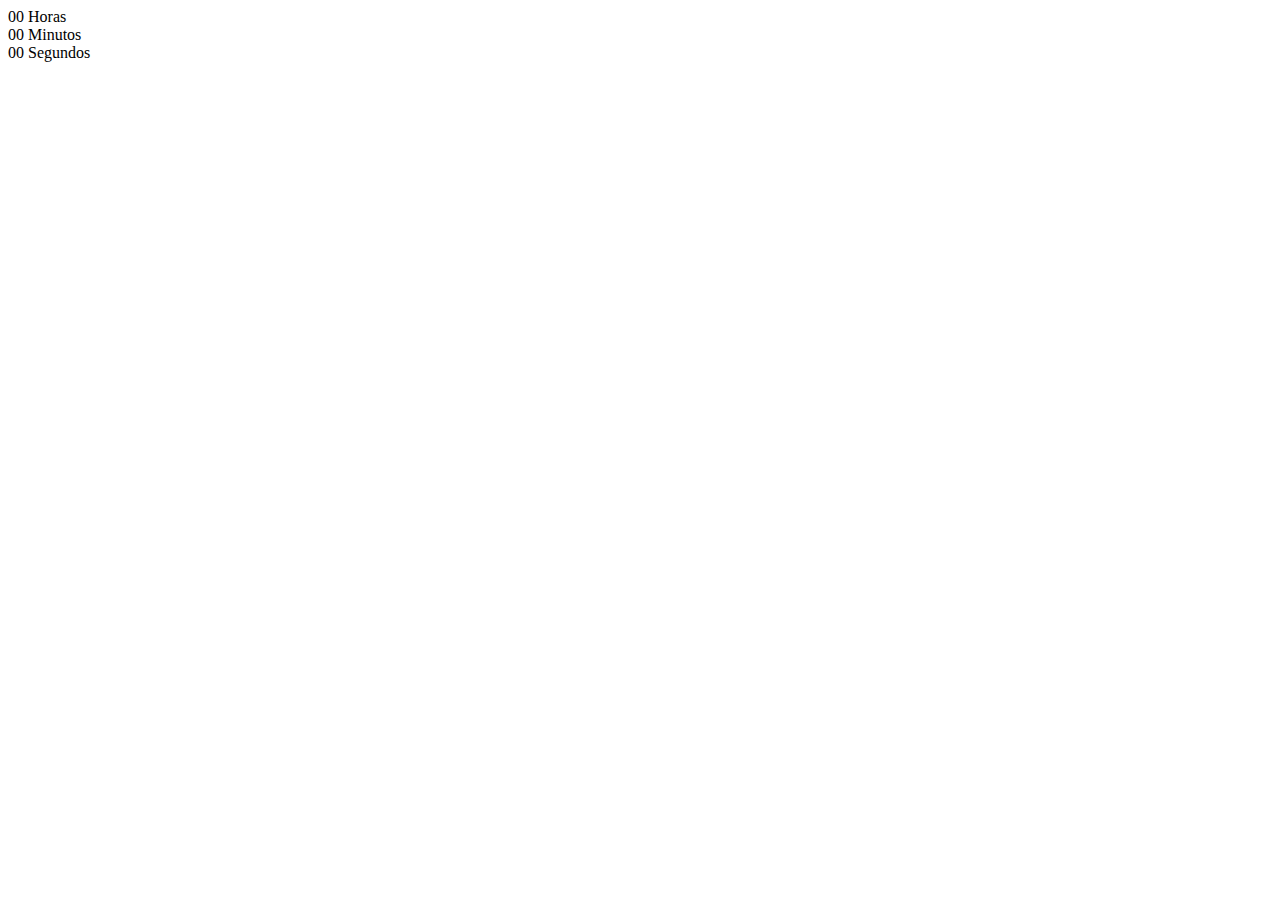
==== index.html @ 0d5d3151 "correção" ====
<!DOCTYPE html>
<html lang="pt-br">
<head>
    <meta charset="UTF-8">
    <meta name="viewport" content="width=device-width, initial-scale=1.0">
    <title>Relogio Digital</title>
    <link rel="stylesheet" href="css/style.css">
</head>
<body>
    <div class="relogio">
        <div>
            <span id="horas">00</span>
            <span class="tempo">Horas</span>
        </div>

        <div>
            <span id="minutos">00</span>
            <span class="tempo">Minutos</span>
        </div>

        <div>
            <span id="segundos">00</span>
            <span class="tempo">Segundos</span>
        </div>
    </div>

    <script src="js/code.js"></script>
</body>
</html>
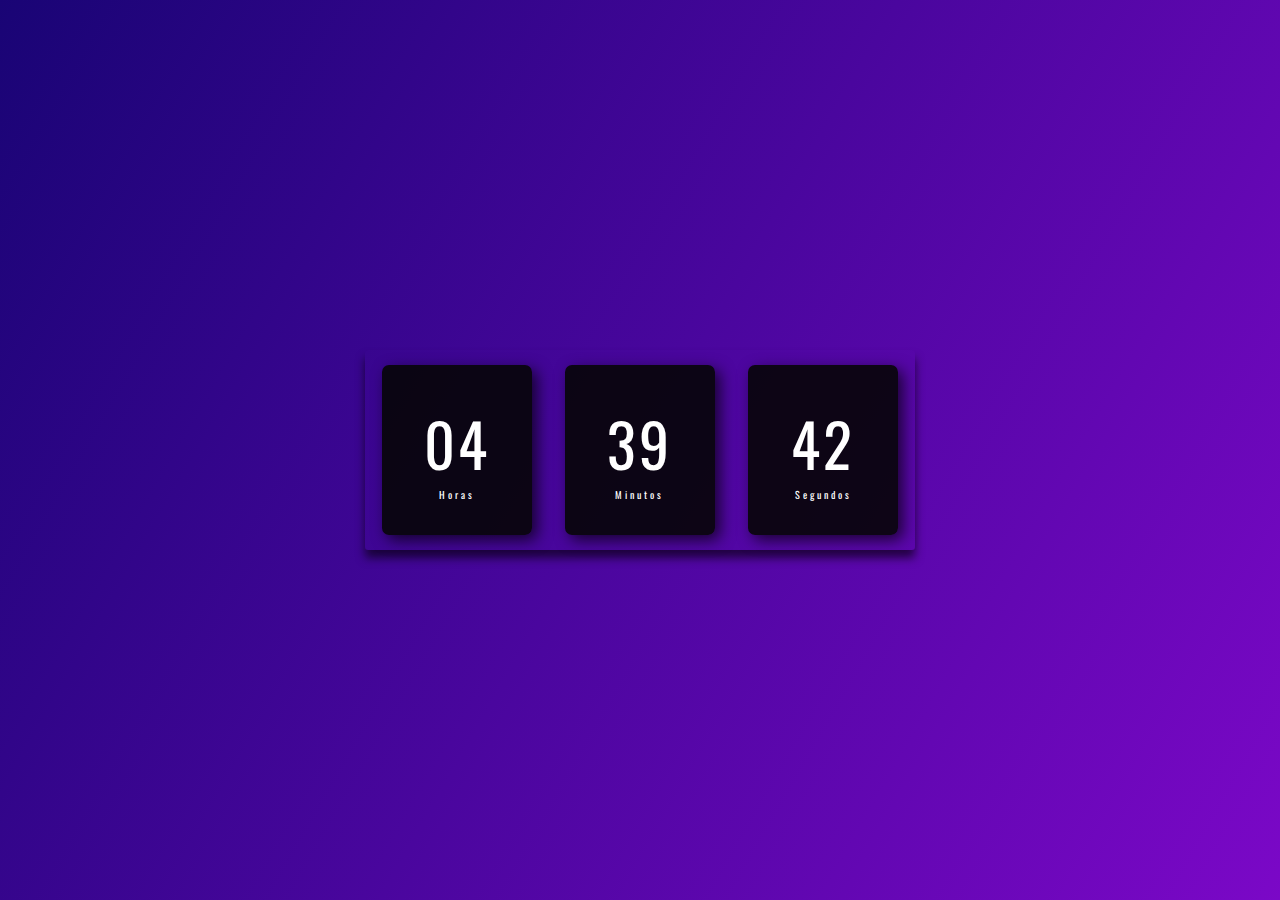
==== commit e163ce23: "correção" ====
--- a/index.html
+++ b/index.html
@@ -4,7 +4,8 @@
     <meta charset="UTF-8">
     <meta name="viewport" content="width=device-width, initial-scale=1.0">
     <title>Relogio Digital</title>
-    <link rel="stylesheet" href="css/style.css">
+    <link rel="stylesheet" href="assets/css/style.css">
+    <script src="assets/js/code.js" defer></script>
 </head>
 <body>
     <div class="relogio">
@@ -23,7 +24,5 @@
             <span class="tempo">Segundos</span>
         </div>
     </div>
-
-    <script src="js/code.js"></script>
 </body>
 </html>--- a/assets/css/style.css
+++ b/assets/css/style.css
@@ -0,0 +1,49 @@
+@import url('https://fonts.googleapis.com/css2?family=Hanken+Grotesk:wght@500;700;800&family=Oswald:wght@700&display=swap');
+
+*{
+    padding: 0;
+    margin: 0;
+    font-family: 'Oswald', sans-serif;
+}
+
+body{
+    height: 100vh;
+    background: linear-gradient(120deg, #190475, #7b08c7);
+    display: flex;
+    align-items: center;
+    justify-content: center;
+}
+
+.relogio{
+    display: flex;
+    align-items: center;
+    justify-content: space-around;
+    height: 200px;
+    width: 550px;
+    background: transparent;
+    border-radius: 3px;
+    box-shadow: 0px 8px 10px rgba(0, 0, 0, .6);
+}
+
+.relogio div{
+    height: 170px;
+    width: 150px;
+    display: flex;
+    flex-direction: column;
+    align-items: center;
+    justify-content: center;
+    color: #fff;
+    background: rgba(5, 5, 5, .9);
+    box-shadow: 5px 5px 15px rgba(0, 0, 0, .7);
+    border-radius: 7px;
+    letter-spacing: 3px;
+}
+
+.relogio span{
+    font-size: 60px;
+}
+
+.relogio span.tempo{
+    font-size: 10px;
+}
+
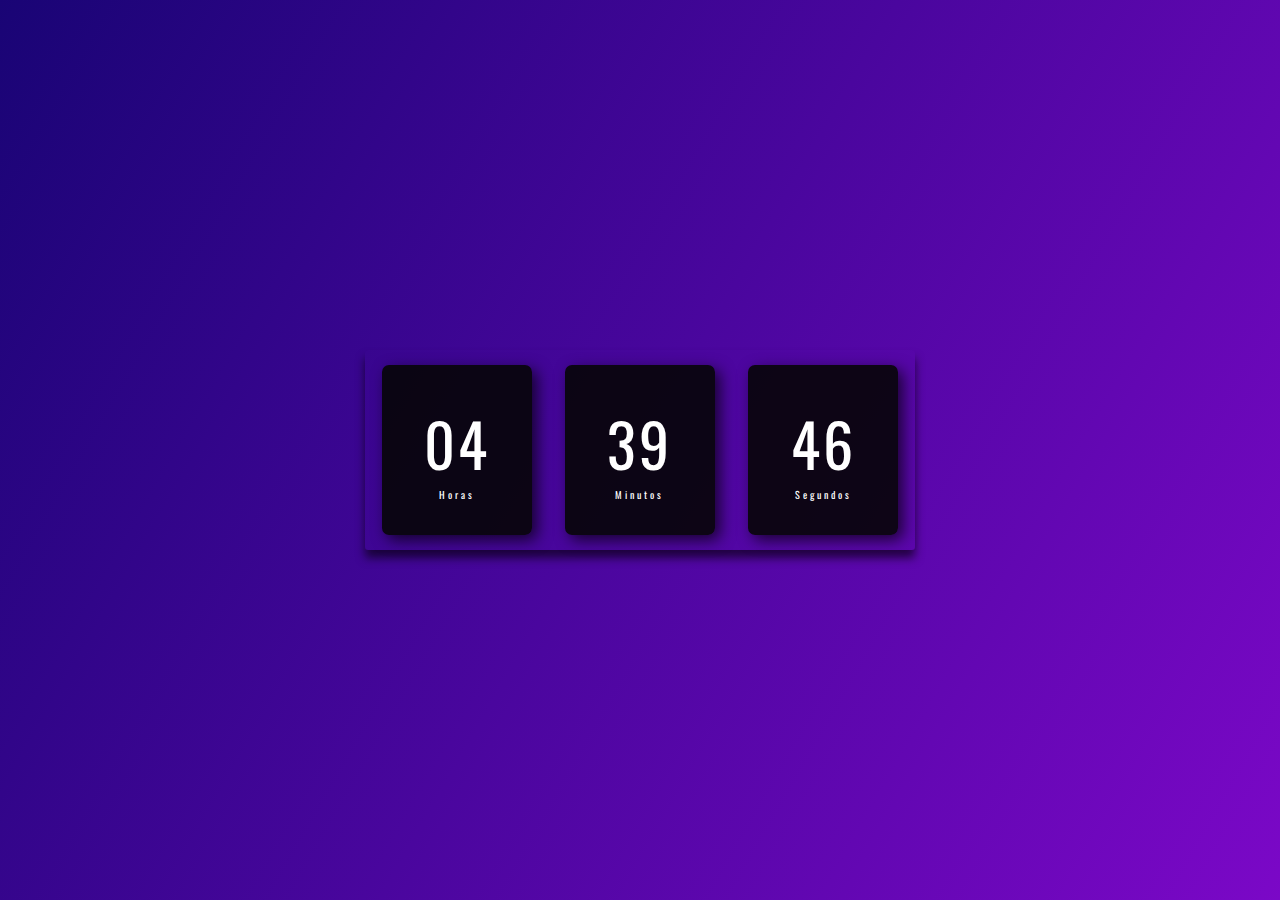
==== commit 813b2ea0: "correção" ====
--- a/index.html
+++ b/index.html
@@ -3,9 +3,10 @@
 <head>
     <meta charset="UTF-8">
     <meta name="viewport" content="width=device-width, initial-scale=1.0">
-    <title>Relogio Digital</title>
     <link rel="stylesheet" href="assets/css/style.css">
     <script src="assets/js/code.js" defer></script>
+    <link rel="shortcut icon" href="assets/img/favicon.png" type="image/x-icon">
+    <title>Relogio Digital</title>
 </head>
 <body>
     <div class="relogio">
